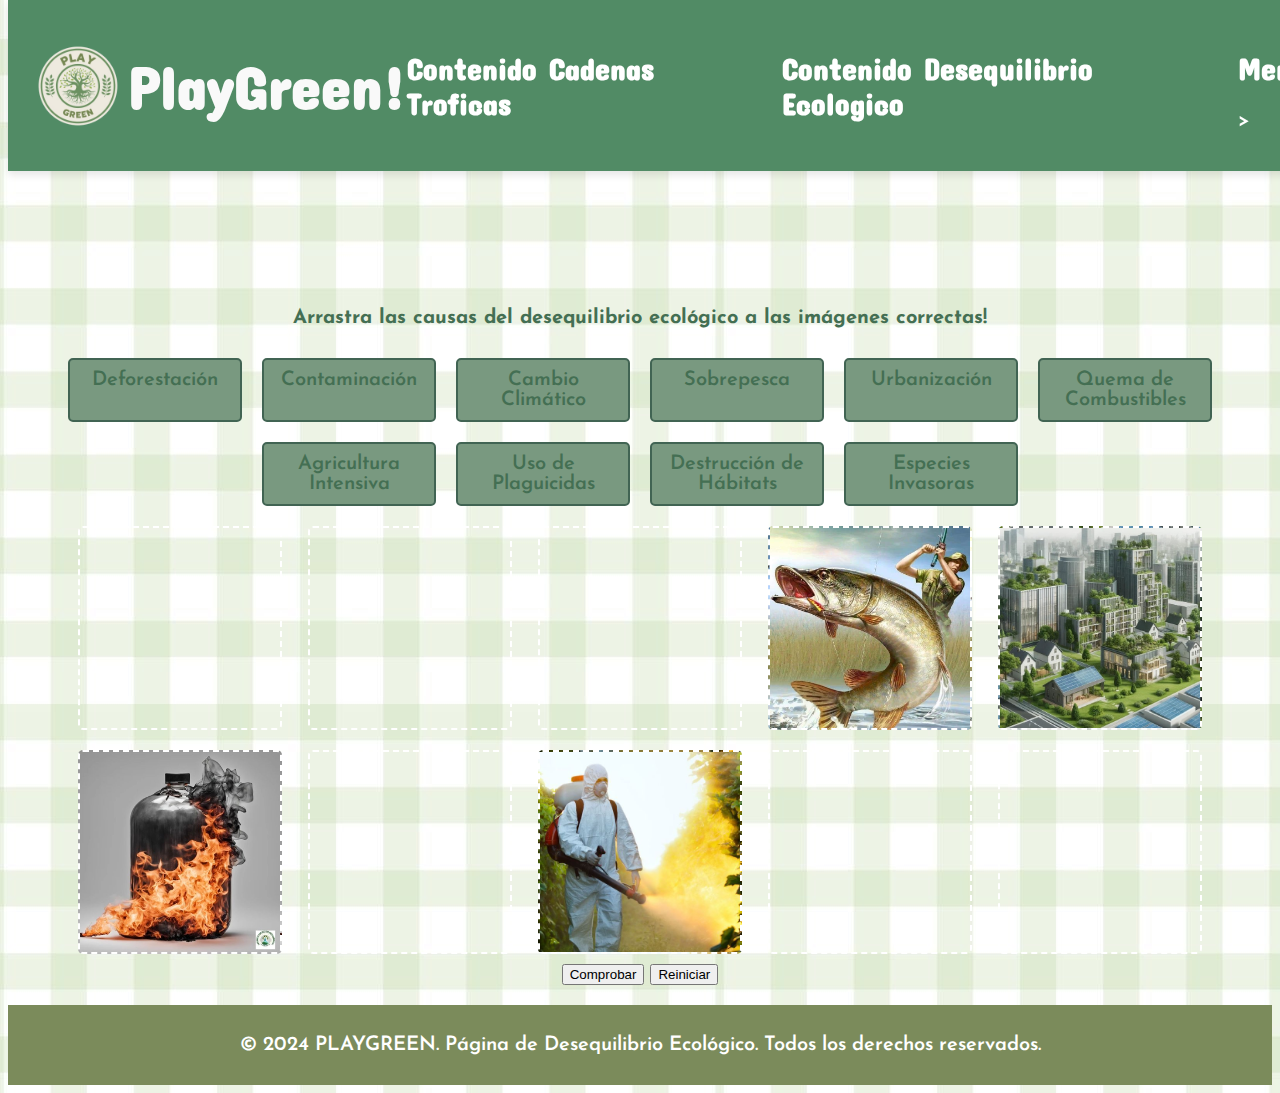
==== desequilibrioeco.html @ 4a505628 "Add files via upload" ====
<!DOCTYPE html>
<html lang="es">
<head>
    <meta charset="UTF-8">
    <meta name="viewport" content="width=device-width, initial-scale=1.0">
    <title>Desequilibrio Ecológico</title>
    <link rel="stylesheet" href="desequilibrioeco.css">
</head>
<header class="mini-banner">
    <a href="lol.html"></a><img src="logo-removebg-preview (1).png" width="100" height="100"> <center><h1 class="banner">PlayGreen!</center>
    <nav>
        <ul class="nav-links">
            <li><h2 class="link1"><a href="kk.html">Contenido Cadenas Troficas</h2></a></li>
            <li><h2 class="link2"><a href="infodesequilibrio.html">Contenido Desequilibrio Ecologico</h2></a></li>
            <li><h2 class="link3"><a href="lol.html">Menú</h2>></a></li>
        </ul>
    </nav><br><br><br><br><br><br>
</header>

    <style>

        @import url('https://fonts.googleapis.com/css2?family=Concert+One&family=Josefin+Sans:ital,wght@0,100..700;1,100..700&family=Manrope:wght@200..800&display=swap');
        
        
            .banner{
        font-family: "Concert One", sans-serif;
          font-weight: 600;
          font-style: normal;
          font-size: 60px;
          color: rgb(249, 249, 249);
            }
            .link1{
        font-family:"Concert One", sans-serif;
          font-weight: 600;
          font-style: normal;
          font-size: 30px;
          color: rgb(78, 139, 99);
            }
            .link2{
                font-family:"Concert One", sans-serif;
          font-weight: 600;
          font-style: normal;
          font-size: 30px;
          color: rgb(78, 139, 99);
            }
            .link3{
                font-family:"Concert One", sans-serif;
          font-weight: 600;
          font-style: normal;
          font-size: 30px;
          color: rgb(78, 139, 99);
            }
            body {
                font-family: "Josefin Sans", sans-serif;
font-optical-sizing: auto;
font-weight: weight;
font-style: normal;
color:rgb(68, 111, 83);
font-weight: 600;
font-size: 20px;
            }
            </style>
            
    <body background="Iphone wallpaper green, Simple wallpapers, Iphone wallpaper Download Free.jfif">
        <br><br><br><br><br><br><br><br>
<center><section id="juego">
    <br><br><br><br><br><br>
    <center><b>Arrastra las causas del desequilibrio ecológico a las imágenes correctas!</b><br></center><br>
    <div class="drag-container" id="dragContainer">
        <div id="deforestacion" class="drag-item" draggable="true">Deforestación</div>
        <div id="contaminacion" class="drag-item" draggable="true">Contaminación</div>
        <div id="cambio_climatico" class="drag-item" draggable="true">Cambio Climático</div>
        <div id="sobrepesca" class="drag-item" draggable="true">Sobrepesca</div>
        <div id="urbanizacion" class="drag-item" draggable="true">Urbanización</div>
        <div id="quema_combustibles" class="drag-item" draggable="true">Quema de Combustibles</div>
        <div id="agricultura_intensiva" class="drag-item" draggable="true">Agricultura Intensiva</div>
        <div id="uso_plaguicidas" class="drag-item" draggable="true">Uso de Plaguicidas</div>
        <div id="destruccion_habitats" class="drag-item" draggable="true">Destrucción de Hábitats</div>
        <div id="especies_invasoras" class="drag-item" draggable="true">Especies Invasoras</div>
    </div>
    <div class="dropzone-container">
        <div id="drop1" class="dropzone" style="background-image: url('deforestacion.jpg');"></div>
        <div id="drop2" class="dropzone" style="background-image: url('contaminacion.jpg');"></div>
        <div id="drop3" class="dropzone" style="background-image: url('cambioclimatico.jpg');"></div>
        <div id="drop4" class="dropzone" style="background-image: url('sobrepesca.jpg');"></div>
        <div id="drop5" class="dropzone" style="background-image: url('urbanizacion.jpg');"></div>
        <div id="drop6" class="dropzone" style="background-image: url('quemacombustibles.jpg');"></div>
        <div id="drop7" class="dropzone" style="background-image: url('agriculturaintensiva.jpg');"></div>
        <div id="drop8" class="dropzone" style="background-image: url('usoplaguicidas.jpg');"></div>
        <div id="drop9" class="dropzone" style="background-image: url('destruccionhabitats.jpg');"></div>
        <div id="drop10" class="dropzone" style="background-image: url('especiesinva.jpg');"></div>
    </div>
    <button onclick="calcularPuntos()">Comprobar</button>
    <button onclick="reiniciarJuego()">Reiniciar</button>
    <div id="resultado"></div></center>
    <script src="desequilibrioeco.js"></script>
</section>

<center><footer>
    <p>&copy; 2024 PLAYGREEN. Página de Desequilibrio Ecológico. Todos los derechos reservados.</p>
</footer></center>
</font>
</body>
</html>
---- desequilibrioeco.css ----
.mini-banner {
    background-color: rgb(81, 139, 101);
    color: white;
    display: flex;
    justify-content: space-between;
    align-items: center;
    padding: 10px 20px;
    box-shadow: 0 4px 8px rgba(0, 0, 0, 0.1);
    position: fixed;
    width: 100%;
    top: 0;
    z-index: 1000;
}

.logo {
    font-size: 1.5em;
    font-weight: bold;
    color: white;
    text-decoration: none;
}

.nav-links {
    list-style: none;
    display: flex;
    gap: 20px;
    margin: 0;
    padding: 0;
}

.nav-links li {
    margin: 0;
}

.nav-links a {
    color: white;
    text-decoration: none;
    font-size: 1em;
    transition: color 0.3s ease;
}

.nav-links a:hover {
    color: #9ad6a7;
}

header {
    background-color: #7b8b5b;
    padding: 20px;
    color: rgb(76, 100, 75);
}
section {
    margin: 20px;
}
.drag-container {
    display: flex;
    flex-wrap: wrap;
    justify-content: center;
}
.drag-item {
    width: 150px;
    padding: 10px;
    border: 2px solid #416453;
    border-radius: 5px;
    margin: 10px;
    cursor: pointer;
    display: inline-block;
    background-color: #799980;
}
.dropzone {
    width: 200px;
    height: 200px;
    border: 2px dashed #ffffff;
    border-radius: 5px;
    display: inline-block;
    margin: 10px;
    vertical-align: top;
    background-size: cover;
    background-position: center;
}
.correct {
    background-color: #abf7af;
}
.incorrect {
    background-color: #f7b2b2;
}
footer {
    background-color: #7b8b5b;
    padding: 10px;
    color: white;
}
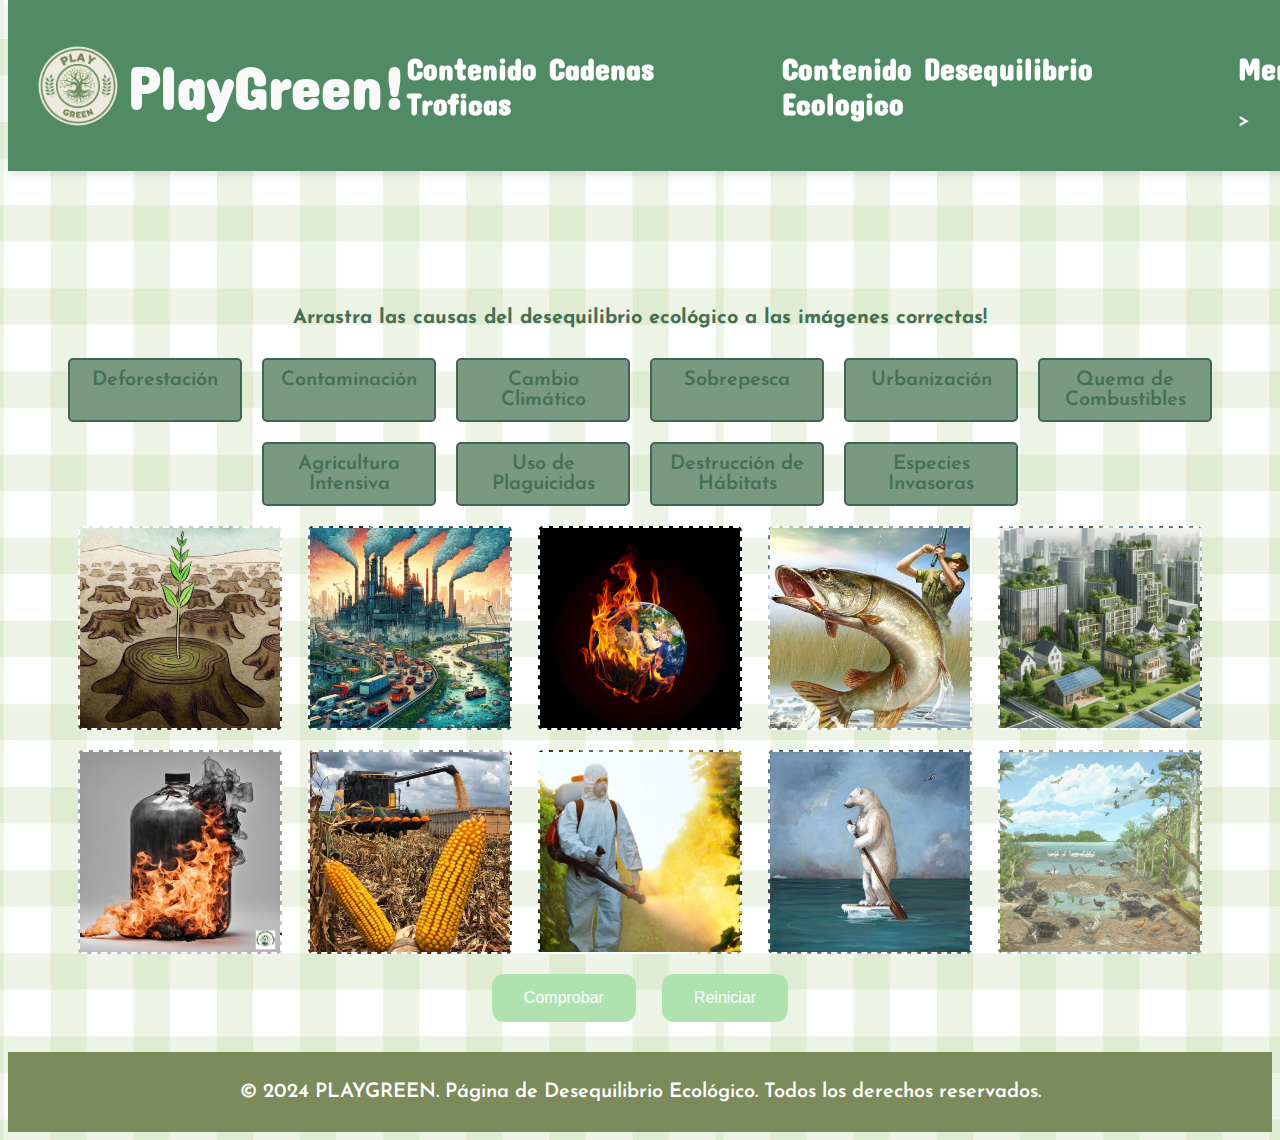
==== commit 25b7c572: "Add files via upload" ====
--- a/desequilibrioeco.html
+++ b/desequilibrioeco.html
@@ -59,6 +59,26 @@
 font-weight: 600;
 font-size: 20px;
             }
+
+.btn {
+    background-color: #aee2af; /* Green background */
+    border: none; /* Remove borders */
+    color: white; /* White text */
+    padding: 15px 32px; /* Some padding */
+    text-align: center; /* Center the text */
+    text-decoration: none; /* Remove underline */
+    display: inline-block; /* Get the block but respect the inline */
+    font-size: 16px; /* Increase font size */
+    margin: 10px; /* Some space between the buttons */
+    cursor: pointer; /* Pointer/hand icon on hover */
+    border-radius: 12px; /* Rounded corners */
+    transition: background-color 0.3s ease; /* Smooth transition for hover effect */
+}
+
+.btn:hover {
+    background-color: #a6d6a9; /* Darker green on hover */
+}
+
             </style>
             
     <body background="Iphone wallpaper green, Simple wallpapers, Iphone wallpaper Download Free.jfif">
@@ -90,8 +110,9 @@
         <div id="drop9" class="dropzone" style="background-image: url('destruccionhabitats.jpg');"></div>
         <div id="drop10" class="dropzone" style="background-image: url('especiesinva.jpg');"></div>
     </div>
-    <button onclick="calcularPuntos()">Comprobar</button>
-    <button onclick="reiniciarJuego()">Reiniciar</button>
+        <button onclick="calcularPuntos()" class="btn">Comprobar</button>
+        <button onclick="reiniciarJuego()" class="btn">Reiniciar</button>
+
     <div id="resultado"></div></center>
     <script src="desequilibrioeco.js"></script>
 </section>
